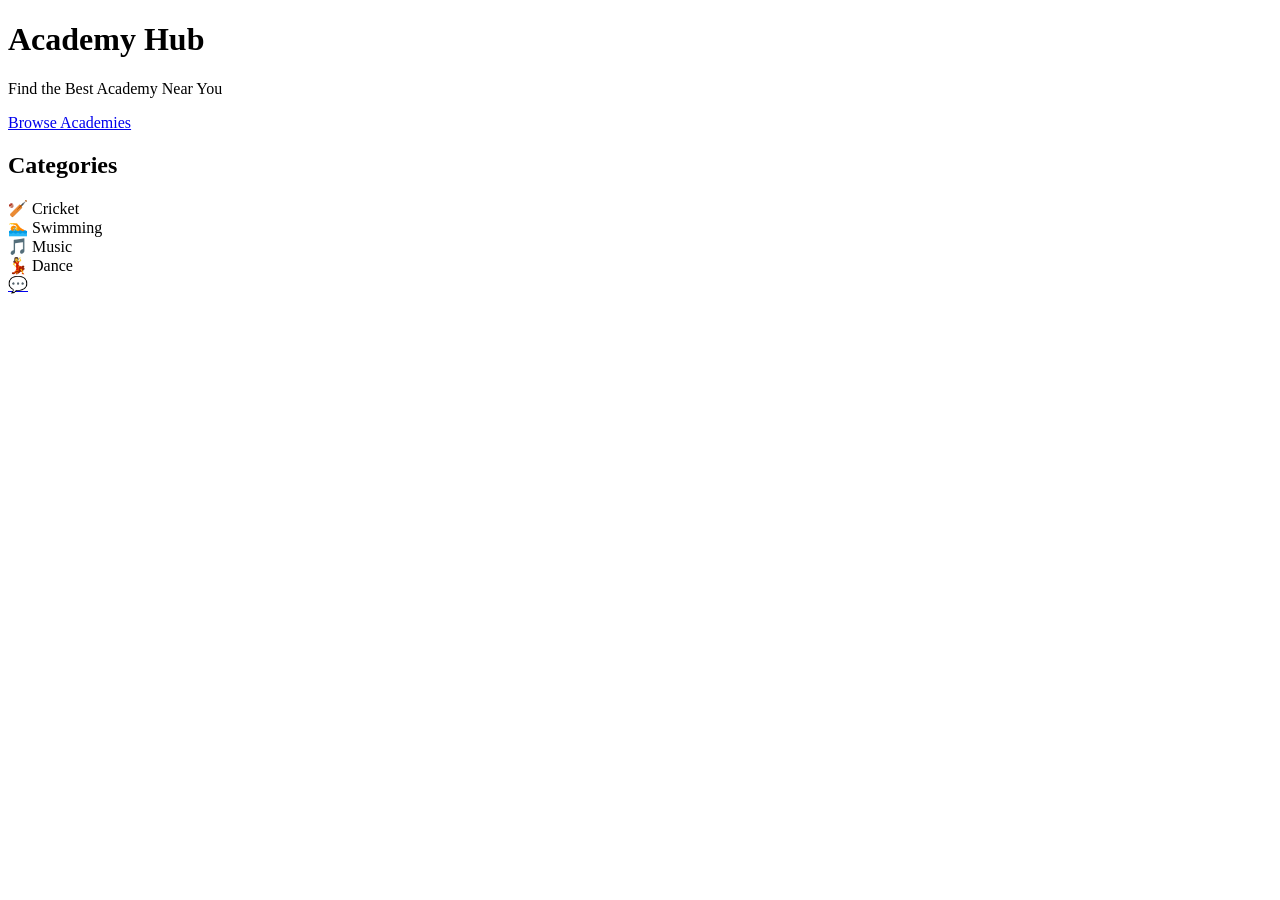
==== index.html @ d20eef6e "Add files via upload" ====
<!DOCTYPE html><html><head><meta charset='UTF-8'><meta name='viewport' content='width=device-width,initial-scale=1'><title>Academy Hub</title><link rel='stylesheet' href='assets/css/style.css'></head><body><header><h1>Academy Hub</h1><p>Find the Best Academy Near You</p><a class='btn' href='academies.html'>Browse Academies</a></header><section><h2>Categories</h2><div class='grid'><div class='card'>🏏 Cricket</div><div class='card'>🏊 Swimming</div><div class='card'>🎵 Music</div><div class='card'>💃 Dance</div></div></section><a href='https://wa.me/910000000000' class='whatsapp'>💬</a><script src='assets/js/app.js'></script></body></html>
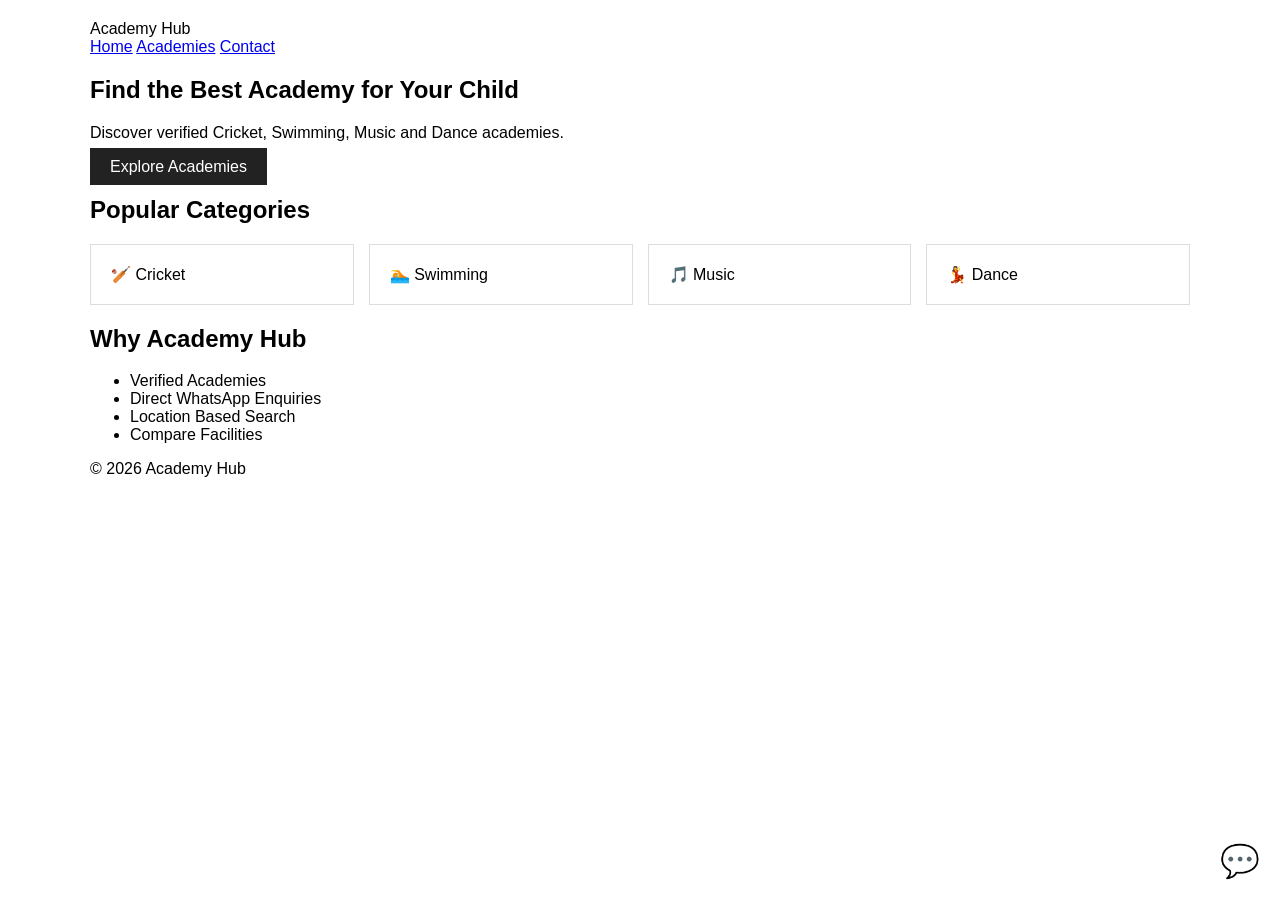
==== commit 5af393e0: "Update index.html" ====
--- a/index.html
+++ b/index.html
@@ -1 +1,130 @@
-<!DOCTYPE html><html><head><meta charset='UTF-8'><meta name='viewport' content='width=device-width,initial-scale=1'><title>Academy Hub</title><link rel='stylesheet' href='assets/css/style.css'></head><body><header><h1>Academy Hub</h1><p>Find the Best Academy Near You</p><a class='btn' href='academies.html'>Browse Academies</a></header><section><h2>Categories</h2><div class='grid'><div class='card'>🏏 Cricket</div><div class='card'>🏊 Swimming</div><div class='card'>🎵 Music</div><div class='card'>💃 Dance</div></div></section><a href='https://wa.me/910000000000' class='whatsapp'>💬</a><script src='assets/js/app.js'></script></body></html>+<!DOCTYPE html>
+<html lang="en">
+
+<head>
+<meta charset="UTF-8">
+<meta name="viewport" content="width=device-width, initial-scale=1.0">
+
+<title>Academy Hub | Find the Best Academies Near You</title>
+
+<meta name="description"
+content="Discover top Cricket, Swimming, Music and Dance academies near you.">
+
+<link rel="stylesheet" href="assets/css/style.css">
+
+</head>
+
+<body>
+
+<header class="navbar">
+
+<div class="container">
+
+<div class="logo">
+Academy Hub
+</div>
+
+<nav>
+
+<a href="index.html">Home</a>
+<a href="academies.html">Academies</a>
+<a href="contact.html">Contact</a>
+
+</nav>
+
+</div>
+
+</header>
+
+<section class="hero">
+
+<div class="container">
+
+<h1>
+Find the Best Academy for Your Child
+</h1>
+
+<p>
+Discover verified Cricket, Swimming, Music and Dance academies.
+</p>
+
+<a href="academies.html" class="btn">
+Explore Academies
+</a>
+
+</div>
+
+</section>
+
+<section class="categories">
+
+<div class="container">
+
+<h2>Popular Categories</h2>
+
+<div class="grid">
+
+<div class="card">
+🏏 Cricket
+</div>
+
+<div class="card">
+🏊 Swimming
+</div>
+
+<div class="card">
+🎵 Music
+</div>
+
+<div class="card">
+💃 Dance
+</div>
+
+</div>
+
+</div>
+
+</section>
+
+<section class="features">
+
+<div class="container">
+
+<h2>Why Academy Hub</h2>
+
+<ul>
+
+<li>Verified Academies</li>
+<li>Direct WhatsApp Enquiries</li>
+<li>Location Based Search</li>
+<li>Compare Facilities</li>
+
+</ul>
+
+</div>
+
+</section>
+
+<footer>
+
+<div class="container">
+
+<p>
+© 2026 Academy Hub
+</p>
+
+</div>
+
+</footer>
+
+<a
+class="whatsapp"
+href="https://wa.me/91YOURNUMBER?text=Hi,%20I%20need%20academy%20information">
+
+💬
+
+</a>
+
+</body>
+
+</html>
--- a/assets/css/style.css
+++ b/assets/css/style.css
@@ -0,0 +1 @@
+body{font-family:Arial;max-width:1100px;margin:auto;padding:20px}.grid{display:grid;grid-template-columns:repeat(auto-fit,minmax(180px,1fr));gap:15px}.card{border:1px solid #ddd;padding:20px}.btn{padding:10px 20px;background:#222;color:#fff;text-decoration:none}.whatsapp{position:fixed;bottom:20px;right:20px;font-size:32px;text-decoration:none}
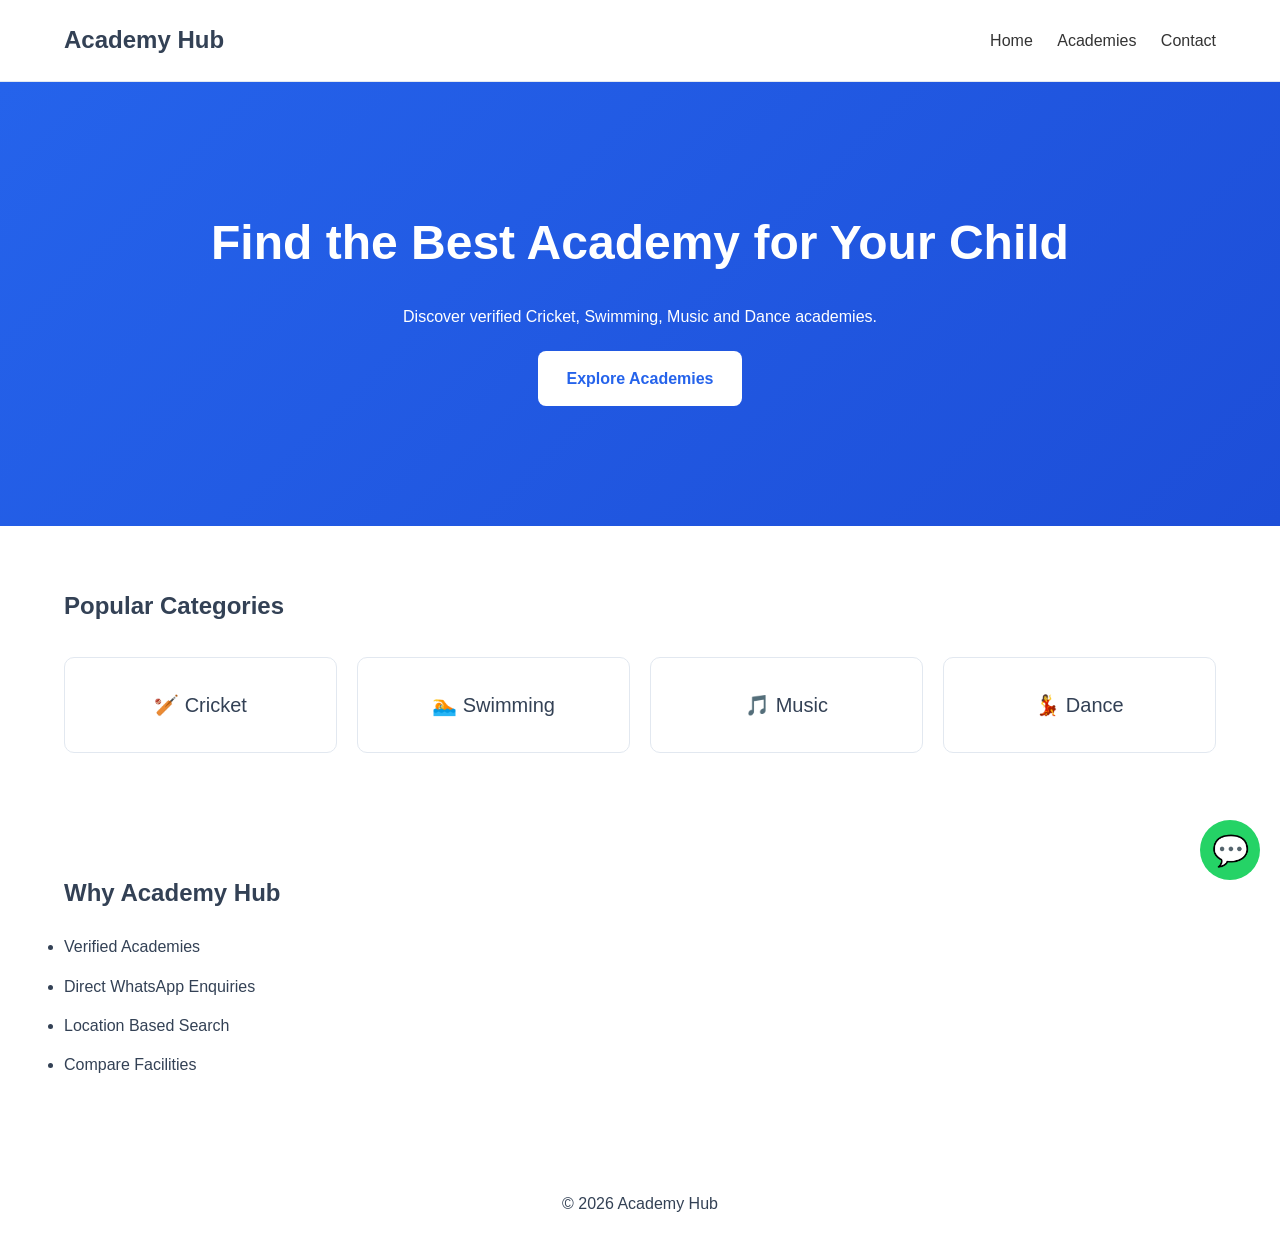
==== commit 133d391a: "Update index.html" ====
--- a/index.html
+++ b/index.html
@@ -119,7 +119,7 @@
 
 <a
 class="whatsapp"
-href="https://wa.me/91YOURNUMBER?text=Hi,%20I%20need%20academy%20information">
+href="https://wa.me/918050385987?text=Hi,%20I%20need%20academy%20information">
 
 💬
 
--- a/assets/css/style.css
+++ b/assets/css/style.css
@@ -1 +1,200 @@
-body{font-family:Arial;max-width:1100px;margin:auto;padding:20px}.grid{display:grid;grid-template-columns:repeat(auto-fit,minmax(180px,1fr));gap:15px}.card{border:1px solid #ddd;padding:20px}.btn{padding:10px 20px;background:#222;color:#fff;text-decoration:none}.whatsapp{position:fixed;bottom:20px;right:20px;font-size:32px;text-decoration:none}+:root {
+
+    --primary: #2563eb;
+    --dark: #0f172a;
+    --light: #f8fafc;
+    --border: #e2e8f0;
+}
+
+* {
+
+    margin: 0;
+    padding: 0;
+    box-sizing: border-box;
+}
+
+body {
+
+    font-family: Inter, Arial, sans-serif;
+    color: #334155;
+    line-height: 1.7;
+}
+
+.container {
+
+    width: 90%;
+    max-width: 1200px;
+    margin: auto;
+}
+
+.navbar {
+
+    background: white;
+    border-bottom: 1px solid var(--border);
+}
+
+.navbar .container {
+
+    display: flex;
+    justify-content: space-between;
+    align-items: center;
+
+    padding: 20px 0;
+}
+
+.logo {
+
+    font-size: 24px;
+    font-weight: 700;
+}
+
+nav a {
+
+    text-decoration: none;
+    color: #333;
+    margin-left: 20px;
+}
+
+.hero {
+
+    background: linear-gradient(
+        135deg,
+        #2563eb,
+        #1d4ed8
+    );
+
+    color: white;
+
+    text-align: center;
+
+    padding: 120px 20px;
+}
+
+.hero h1 {
+
+    font-size: 3rem;
+    margin-bottom: 20px;
+}
+
+.btn {
+
+    display: inline-block;
+
+    margin-top: 20px;
+
+    background: white;
+
+    color: #2563eb;
+
+    text-decoration: none;
+
+    padding: 14px 28px;
+
+    border-radius: 8px;
+
+    font-weight: 600;
+}
+
+.categories {
+
+    padding: 60px 0;
+}
+
+.grid {
+
+    display: grid;
+
+    grid-template-columns:
+        repeat(auto-fit, minmax(220px, 1fr));
+
+    gap: 20px;
+
+    margin-top: 30px;
+}
+
+.card {
+
+    padding: 30px;
+
+    border: 1px solid var(--border);
+
+    border-radius: 10px;
+
+    text-align: center;
+
+    font-size: 20px;
+
+    background: white;
+}
+
+.features {
+
+    padding: 60px 0;
+}
+
+.features ul {
+
+    margin-top: 20px;
+}
+
+.features li {
+
+    margin-bottom: 12px;
+}
+
+#search {
+
+    width: 100%;
+
+    padding: 14px;
+
+    border: 1px solid #ddd;
+
+    border-radius: 8px;
+
+    margin: 20px 0;
+}
+
+.academy-card {
+
+    border: 1px solid var(--border);
+
+    padding: 20px;
+
+    border-radius: 10px;
+
+    margin-bottom: 20px;
+}
+
+.whatsapp {
+
+    position: fixed;
+
+    right: 20px;
+    bottom: 20px;
+
+    width: 60px;
+    height: 60px;
+
+    border-radius: 50%;
+
+    background: #25d366;
+
+    color: white;
+
+    display: flex;
+
+    align-items: center;
+    justify-content: center;
+
+    text-decoration: none;
+
+    font-size: 30px;
+}
+
+footer {
+
+    padding: 40px 0;
+
+    text-align: center;
+}
